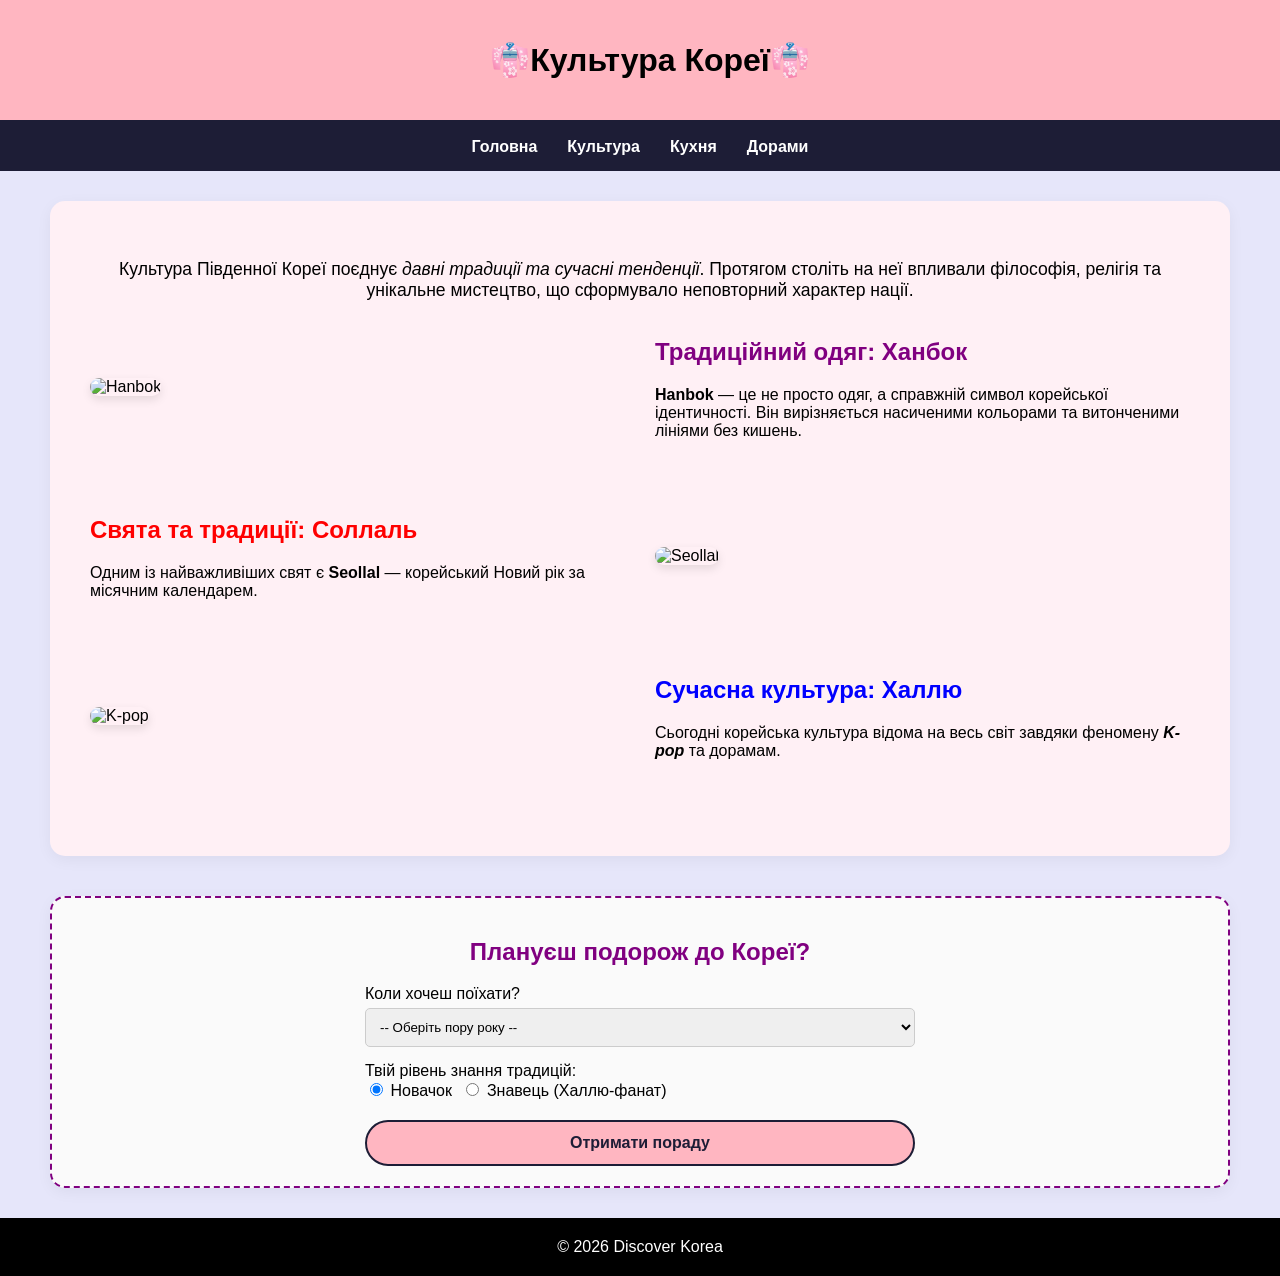
==== culture.html @ 71c51e65 "Add files via upload" ====
<!DOCTYPE html>
<html lang="uk">
<head>
    <meta charset="UTF-8">
    <title>Культура Кореї</title>
    <link rel="icon" href="images/культура.jpg" type="image/jpeg">
    <link rel="stylesheet" href="style (2).css">
    <style>
    body {
        background-color: #E6E6FA !important;
    }
</style>
</head> 
<body>
    <div class="topBar">
        <h1 style="margin-left: 20px;">👘Культура Кореї👘</h1>
    </div>

    <nav class="menu">
        <a href="index.html">Головна</a>
        <a href="culture.html">Культура</a>
        <a href="food.html">Кухня</a>
        <a href="dorama.html">Дорами</a>
    </nav>

    <main class="info-box">
        <p style="text-align: center; font-size: 1.1em;">Культура Південної Кореї поєднує <i>давні традиції та сучасні тенденції</i>. Протягом століть на неї впливали філософія, релігія та унікальне мистецтво, що сформувало неповторний характер нації.</p>

        <div class="culture-row">
            <div class="culture-img-box">
                <img src="images/hanbok.jpg.jpg" alt="Hanbok">
            </div>
            <div class="culture-text-box">
                <h2 style="color: purple">Традиційний одяг: Ханбок</h2>
                <p><strong>Hanbok</strong> — це не просто одяг, а справжній символ корейської ідентичності. Він вирізняється насиченими кольорами та витонченими лініями без кишень.</p>
            </div>
        </div>

        <div class="culture-row reverse">
            <div class="culture-img-box">
                <img src="images/seollal.jpg.jpg" alt="Seollal">
            </div>
            <div class="culture-text-box">
                <h2 style="color: red">Свята та традиції: Соллаль</h2>
                <p>Одним із найважливіших свят є <strong>Seollal</strong> — корейський Новий рік за місячним календарем.</p>
            </div>
        </div>

        <div class="culture-row">
            <div class="culture-img-box">
                <img src="images/k-pop.jpg.jpg" alt="K-pop">
            </div>
            <div class="culture-text-box">
                <h2 style="color: blue">Сучасна культура: Халлю</h2>
                <p>Сьогодні корейська культура відома на весь світ завдяки феномену <i><strong>K-pop</strong></i> та дорамам.</p>
            </div>
        </div>
    </main>
    
   <section class="info-box" style="margin-top: 40px; border: 2px dashed purple; background: #fafafa; padding: 20px;">
    <h2 style="text-align: center; color: purple;">Плануєш подорож до Кореї?</h2>
    
    <div style="max-width: 550px; margin: 0 auto;">
        <div class="form-group">
            <label>Коли хочеш поїхати?</label>
            <select id="seasonSelect" style="padding: 10px; width: 100%; border-radius: 5px; border: 1px solid #ccc; margin-top: 5px;">
                <option value="">-- Оберіть пору року --</option>
                <option value="spring">Весна</option>
                <option value="autumn">Осінь</option>
                <option value="winter">Зима</option>
            </select>
        </div>

        <div class="form-group" style="margin-top: 15px;">
            <label>Твій рівень знання традицій:</label><br>
            <input type="radio" name="level" value="beginner" checked> Новачок
            <input type="radio" name="level" value="pro" style="margin-left: 10px;"> Знавець (Халлю-фанат)
        </div>

        <button type="button" class="btn-info" style="margin-top: 20px; width: 100%; padding: 12px; cursor: pointer;" onclick="getAdvice()">Отримати пораду</button>
    </div>
</section>

<div id="adviceModal" class="modal-overlay" onclick="closeAdvice()">
    <div class="modal-content" onclick="event.stopPropagation()">
        <span class="close-btn" onclick="closeAdvice()">&times;</span>
        <div id="adviceResult">
            <div style="text-align: center; background: #f9f9f9; border-radius: 10px; overflow: hidden;">
                <img id="adviceImg" src="" alt="Korea">
            </div>
            <p id="adviceText"></p>
        </div>
    </div>
</div>
    <footer style="text-align: center; padding: 20px; background: black; color: white;">
        &copy; 2026 Discover Korea
    </footer>

    <script src="script.js"></script>
</body>
</html>
---- style (2).css ----
/* --- ОСНОВНІ СТИЛІ --- */
body { 
    margin: 0; 
    font-family: 'Segoe UI', Tahoma, Geneva, Verdana, sans-serif; 
    background-color: whitesmoke; 
    color: black;
}

/* --- ШАПКА (Top Bar) --- */
.topBar { 
    height: 120px; 
    background-color: lightpink; 
    display: flex; 
    justify-content: center; 
    align-items: center; 
    border-bottom: 3px solid #1d1d36; /* Темна лінія */
}

/* --- МЕНЮ НАВІГАЦІЇ --- */
.menu { 
    background: #1d1d36; 
    color: white; /*колір тексту на смузі, де пише Головна, Культура, Їжа */
    padding: 15px; 
    display: flex; 
    justify-content: center; 
    gap: 30px; 
}

.menu a { 
    color: white; 
    text-decoration: none; 
    font-weight: bold; 
    transition: 0.3s; /*плавна зміна  кольору */
}

.menu a:hover { 
    color: lightpink; /* Ефект при наведенні */
}

/* --- ВЕЛИКИЙ СЛАЙДЕР / БАНЕР --- */
.slider-wrapper {
    position: relative;
    width: 100%;
    height: 500px;
    overflow: hidden;
}

.slider {
    display: flex;
    width: 100%;
    height: 100%;
    overflow-x: auto; /* дозволяє гортати вліво-вправо слайди */ 
    scroll-snap-type: x mandatory; /* прокрутка слайду до кінця */ 
    scroll-behavior: smooth; /* плавна прокрутка */ 
    scrollbar-width: none;
}

.slider::-webkit-scrollbar {
    display: none; /* Приховуємо смугу прокрутки для Chrome*/
}

.slide {
    flex: 0 0 100%;
    height: 100%;
    scroll-snap-align: start; /* Слайд автоматично "прилипає" до лівого краю при гортанні */
    background-size: cover;
    background-position: center;
    display: flex; /* Вмикаємо Flexbox для керування текстом всередині */
    align-items: center;
    padding-left: 50px; /* Відступ тексту від лівого краю картинки */
    color: white;
}


.hero { 
    /* Створює напівпрозорий темний шар поверх картинки, щоб текст був чітким */
    background: linear-gradient(rgba(0,0,0,0.5), rgba(0,0,0,0.5)), url('images/korea.jpg.jpg'); 
    background-size: cover; 
    background-position: center;
    height: 450px; 
    color: white; 
    display: flex; 
    flex-direction: column; /* Розставляє елементи (заголовок, текст) один під одним */
    justify-content: center; 
    padding-left: 50px;
}

.slide-content h1 {
    font-size: 50px;
    margin: 0;
    text-shadow: 2px 2px 10px rgba(0,0,0,0.5); /* Легка тінь для літер, щоб білий текст добре читався на світлих фото */
}

.slide-content p {
    font-size: 22px; /* Розмір шрифту для підзаголовка */
    margin-top: 10px;
}

/* навігаційні кнопки: */ 
.slider-nav {
    position: absolute; /* Дозволяє розмістити крапки поверх картинки слайдера */
    bottom: 30px;
    left: 50%; /* Зсуває початок панелі на центр екрана */
    transform: translateX(-50%); /* Вирівнює панель точно по центру (компенсує її власну ширину) */
    display: flex; /* Виставляє крапочки в один горизонтальний ряд */
    gap: 15px;
}

/* налаштування кожного окремого кружечка: */ 
.slider-nav a {
    width: 14px;
    height: 14px;
    background: white;
    opacity: 0.6; /* напівпрозорість */
    border-radius: 50%;
    transition: 0.3s; /* Плавність при наведенні курсором */
}
/* --- СТРІЛКИ СЛАЙДЕРА --- */
.slider-arrows {
    position: absolute;
    top: 50%;
    width: 100%;
    display: flex;
    justify-content: space-between;
    transform: translateY(-50%);
    z-index: 10; /* Щоб стрілки були над слайдами */
    pointer-events: none; /* Щоб область між стрілками не заважала клікати на слайд */
}

.arrow {
   pointer-events: auto;
    background: rgba(0, 0, 0, 0.3);
    color: white;
    text-decoration: none;
    font-size: 24px;
    padding: 15px 10px; /* 15px зверху/знизу, 10px з боків */
    width: 40px;        /* Фіксована вузька ширина */
    border: none;       /* Прибираємо стандартну рамку кнопки */
    display: flex;
    justify-content: center;
    align-items: center;
    transition: 0.3s;
    cursor: pointer;
    user-select: none;
}

.arrow:hover {
    background: rgba(0, 0, 0, 0.7);
    color: lightpink;
}

.prev {
    border-radius: 0 5px 5px 0;
}

.next {
    border-radius: 5px 0 0 5px;
}

/* --- КОНТЕНТ ТА КАРТКИ --- */
.info-box { 
    background-color: lavenderblush; 
    padding: 40px; 
    margin: 30px 50px; /* Зовнішні відступи: 30px зверху/знизу та 50px по боках */
    border-radius: 15px; 
    box-shadow: 0 4px 15px rgba(0,0,0,0.05);
}

/* картка з цікавим фактом */
.fact-card {
    background: white;
    border-left: 5px solid #0047a0;
    padding: 15px;
    margin: 10px 0;
    font-style: italic;
}

/* --- КАРУСЕЛЬ ФОТОГРАФІЙ --- */
.carousel-container {
    width: 100%;
    overflow-x: auto; /* Дозволяє горизонтальну прокрутку, якщо фото не вміщуються */
    white-space: nowrap; /* Забороняє фотографіям переноситися на новий рядок */
    padding: 10px 0;
    scroll-snap-type: x mandatory; /* Вмикає ефект "магніту": фото чітко зупиняються по центру */
    scrollbar-width: thin;
}

.carousel-container::-webkit-scrollbar { height: 8px; }
.carousel-container::-webkit-scrollbar-thumb {
    background: #0047a0; /* Фарбує повзунок у синій колір  */
    border-radius: 10px;
}

/* Вигляд кожної окремої фотографії */
.carousel-slide img {
    display: inline-block; /* Вишиковує фотографії в один ряд */
    width: 300px;
    height: 200px;
    object-fit: cover; /* Обрізає фото так, щоб воно заповнило блок без деформації */
    margin-right: 15px;
    border-radius: 10px;
    scroll-snap-align: center;
    transition: transform 0.3s; /* робить ефект збільшення плавним */
}

/* Ефект при наведенні мишкою */
.carousel-slide img:hover { transform: scale(1.05); }

/* --- РОЗДІЛ КУЛЬТУРА (Шаховий порядок) --- */
.culture-row {
    display: flex;
    align-items: center; /* Вирівнює фото і текст по центру один щодо одного по вертикалі */
    gap: 30px;
    margin-bottom: 40px;
}

.culture-row.reverse { flex-direction: row-reverse; } /* Міняє фото і текст місцями (текст стає зліва, фото — справа) */


.culture-img-box { flex: 1; } /* Каже блоку займати рівно половину (1 частину) ширини ряду */ 

/* Налаштування самої картинки */
.culture-img-box img {
    width: 100%;
    height: auto;
    border-radius: 10px;
    box-shadow: 0 4px 10px rgba(0,0,0,0.1);
}

.culture-text-box { flex: 1; }


/* --- СТОРІНКА ЇЖА ТА ТАБЛИЦІ --- */
.food-bg { background-color: lightpink; }

.food-table {
    width: 100%;
    border-collapse: collapse;
    margin: 20px 0;
    background: white;
}

/* Стиль для заголовків таблиці */
.food-table th {
    background-color: palevioletred; 
    color: white;
    padding: 12px;
}

/* Стиль для звичайних клітинок таблиці */
.food-table td {
    border: 1px solid #ddd;
    padding: 15px;
}

/* Налаштування для маленьких фото страв всередині таблиці */
.table-img {
    width: 120px;
    height: auto;
    border-radius: 5px;
}

/* --- ЕТИКЕТ --- */
.etiquette-box {
    background-color: #f9f9f9;
    border-left: 5px solid #cd2e3a;
    padding: 20px;
    margin-top: 30px;
}

/* Заголовок всередині блоку етикету */
.etiquette-box h3 {
    margin-top: 0;
    color: #cd2e3a;
}

.hint {
    text-align: center;
    color: #888;
    font-size: 14px;
    font-style: italic;
}

/* --- СТИЛІ ДЛЯ НЕМОДАЛЬНОГО ВІКНА --- */
.dialog-box {
    position: fixed; /* Вікно "плаває" над контентом */
    bottom: 20px;    /* Відступ від нижнього краю */
    right: 20px;     /* Відступ від правого краю */
    width: 300px;
    background-color: white;
    border: 2px solid #1d1d36;
    border-radius: 12px;
    box-shadow: 0 10px 30px rgba(0,0,0,0.3); /* Тінь для об'єму */
    display: none;   /* Початково вікно сховане */
    z-index: 1001;   /* Щоб було поверх усіх елементів */
    overflow: hidden;
}

/* Шапка вікна з назвою та кнопкою закриття */
.dialog-header {
    background-color: lightpink;
    padding: 12px;
    display: flex;
    justify-content: space-between;
    align-items: center;
    border-bottom: 1px solid #ddd;
    font-weight: bold;
    color: #1d1d36;
}

/* Кнопка-хрестик */
#closeDialog {
    background: none;
    border: none;
    font-size: 24px;
    line-height: 1;
    cursor: pointer;
    color: #1d1d36;
}

/* Текст всередині вікна */
.dialog-content {
    padding: 15px;
    font-size: 15px;
    line-height: 1.5;
    color: #333;
}

/* --- СТИЛЬ КНОПКИ ВІДКРИТТЯ --- */
.btn-info {
    background-color: lightpink;
    color: #1d1d36;
    border: 2px solid #1d1d36;
    padding: 12px 25px;
    border-radius: 30px;
    font-weight: bold;
    font-size: 16px;
    cursor: pointer;
    transition: all 0.3s ease; /* Плавний ефект при наведенні */
    margin-top: 20px;
    display: inline-block;
}

.btn-info:hover {
    background-color: #1d1d36;
    color: white;
    transform: translateY(-2px); /* Кнопка трохи піднімається */
}
/* порада Культура */
/* Затемнення фону */
.modal-overlay {
    display: none;
    position: fixed;
    top: 0; left: 0;
    width: 100%; height: 100%;
    background: rgba(0, 0, 0, 0.7);
    z-index: 1000;
    justify-content: center;
    align-items: center;
}

/* Вікно, що вискакує */
.modal-content {
    background: white;
    padding: 25px;
    border-radius: 20px;
    max-width: 550px;
    width: 90%;
    position: relative;
    box-shadow: 0 10px 30px rgba(128, 0, 128, 0.3);
    animation: popup 0.4s ease-out; /* Анімація вискакування */
}

@keyframes popup {
    from { transform: scale(0.7); opacity: 0; }
    to { transform: scale(1); opacity: 1; }
}

.close-btn {
    position: absolute;
    top: 10px; right: 20px;
    font-size: 30px;
    cursor: pointer;
    color: #888;
}

#adviceImg {
    width: 100%;
    height: auto;
    max-height: 300px;
    object-fit: contain; /* Щоб фото не обрізалося */
    border-radius: 10px;
    display: block;      /* Щоб не було зайвих відступів знизу */
    margin: 0 auto;      /* Центрування */
}

#adviceText {
    margin-top: 15px;
    font-size: 1.05rem;
    line-height: 1.6;
    color: #333;
    text-align: justify;
}
/* === СТИЛІ ДЛЯ ФІЛЬТРІВ ТА ДИНАМІЧНОЇ ТАБЛИЦІ === */
.filter-box {
    background-color: white;
    padding: 20px;
    border-radius: 12px;
    margin: 25px 0;
    border-left: 8px solid #cd2e3a;
}

.filter-box form {
    display: flex;
    flex-wrap: wrap;
    gap: 15px;
    align-items: end;
}

.filter-box label {
    display: flex;
    flex-direction: column;
    font-weight: bold;
    color: #333;
}

.filter-box select {
    padding: 8px 12px;
    border: 2px solid #1d1d36;
    border-radius: 8px;
    margin-top: 5px;
    font-size: 15px;
}

#foodsTable td {
    vertical-align: middle;
}

#foodsTable img {
    width: 110px;
    height: auto;
    border-radius: 8px;
    object-fit: cover;
}

/* Стиль для рівня гостроти */
.spicy {
    font-weight: bold;
    color: #cd2e3a;
}
/* --- ЦЕНТРУВАННЯ КОНТЕНТУ (ВІДСТУПИ ЗЛІВА І СПРАВА) --- */
.section {
    max-width: 1400px;           /* Обмежуємо ширину контенту */
    margin: 40px auto;           /* Центруємо блок по горизонталі */
    padding: 30px;               /* Внутрішній відступ від тексту до країв */
    background-color: #fce4ec;   /* Білий фон, як на скріншоті */
    border-radius: 15px;         /* Заокруглені кути */
    box-shadow: 0 4px 20px rgba(0,0,0,0.08); /* М'яка тінь */
}

body {
    background-color: lavender;  
}
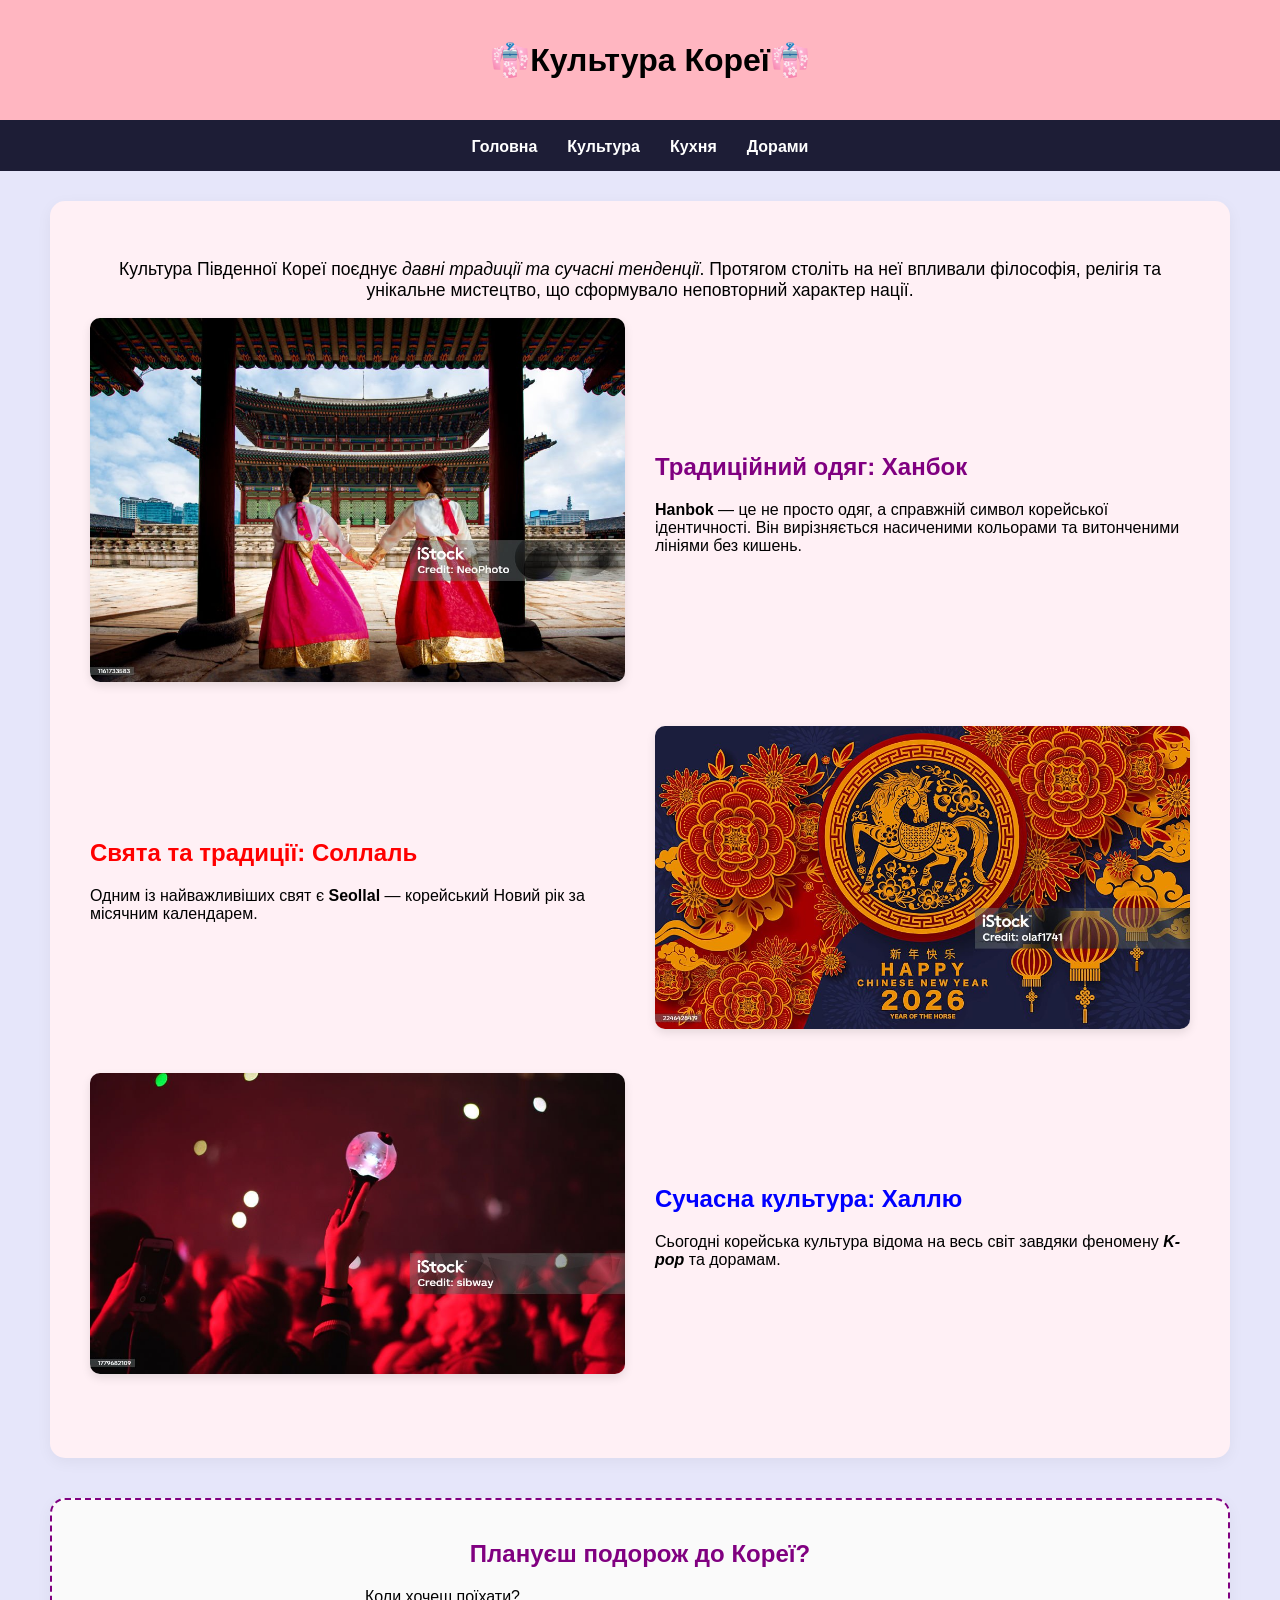
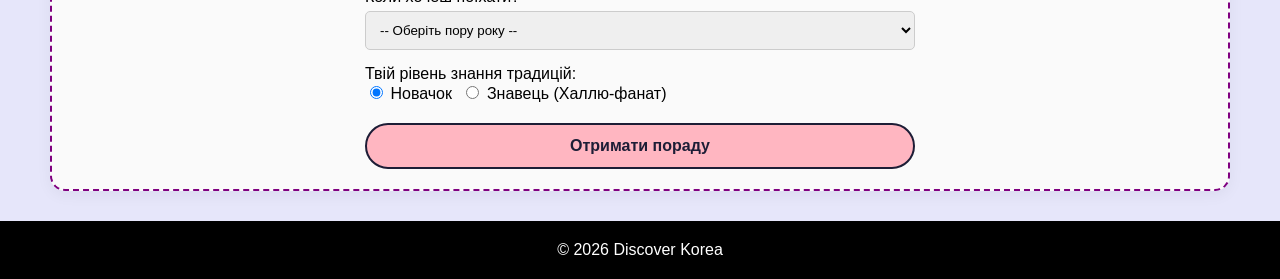
==== commit 9ac34fcd: "Fix stylesheet path and image links in culture.html Updated the stylesheet link and corrected image " ====
--- a/culture.html
+++ b/culture.html
@@ -4,7 +4,7 @@
     <meta charset="UTF-8">
     <title>Культура Кореї</title>
     <link rel="icon" href="images/культура.jpg" type="image/jpeg">
-    <link rel="stylesheet" href="style (2).css">
+    <link rel="stylesheet" href="CSS/style.css">
     <style>
     body {
         background-color: #E6E6FA !important;
@@ -98,4 +98,4 @@
 
     <script src="script.js"></script>
 </body>
-</html>+</html>
--- a/CSS/style.css
+++ b/CSS/style.css
@@ -0,0 +1,485 @@
+/* --- ОСНОВНІ СТИЛІ --- */
+body { 
+    margin: 0; 
+    font-family: 'Segoe UI', Tahoma, Geneva, Verdana, sans-serif; 
+    background-color: whitesmoke; 
+    color: black;
+}
+
+/* --- ШАПКА (Top Bar) --- */
+.topBar { 
+    height: 120px; 
+    background-color: lightpink; 
+    display: flex; 
+    justify-content: center; 
+    align-items: center; 
+    border-bottom: 3px solid #1d1d36; /* Темна лінія */
+}
+
+/* --- МЕНЮ НАВІГАЦІЇ --- */
+.menu { 
+    background: #1d1d36; 
+    color: white; /*колір тексту на смузі, де пише Головна, Культура, Їжа */
+    padding: 15px; 
+    display: flex; 
+    justify-content: center; 
+    gap: 30px; 
+}
+
+.menu a { 
+    color: white; 
+    text-decoration: none; 
+    font-weight: bold; 
+    transition: 0.3s; /*плавна зміна  кольору */
+}
+
+.menu a:hover { 
+    color: lightpink; /* Ефект при наведенні */
+}
+
+/* --- ВЕЛИКИЙ СЛАЙДЕР / БАНЕР --- */
+.slider-wrapper {
+    position: relative;
+    width: 100%;
+    height: 500px;
+    overflow: hidden;
+}
+
+.slider {
+    display: flex;
+    width: 100%;
+    height: 100%;
+    overflow-x: auto; /* дозволяє гортати вліво-вправо слайди */ 
+    scroll-snap-type: x mandatory; /* прокрутка слайду до кінця */ 
+    scroll-behavior: smooth; /* плавна прокрутка */ 
+    scrollbar-width: none;
+}
+
+.slider::-webkit-scrollbar {
+    display: none; /* Приховуємо смугу прокрутки для Chrome*/
+}
+
+.slide {
+    flex: 0 0 100%;
+    height: 100%;
+    scroll-snap-align: start; /* Слайд автоматично "прилипає" до лівого краю при гортанні */
+    background-size: cover;
+    background-position: center;
+    display: flex; /* Вмикаємо Flexbox для керування текстом всередині */
+    align-items: center;
+    padding-left: 50px; /* Відступ тексту від лівого краю картинки */
+    color: white;
+}
+
+
+.hero { 
+    /* Створює напівпрозорий темний шар поверх картинки, щоб текст був чітким */
+    background: linear-gradient(rgba(0,0,0,0.5), rgba(0,0,0,0.5)), url('images/korea.jpg.jpg'); 
+    background-size: cover; 
+    background-position: center;
+    height: 450px; 
+    color: white; 
+    display: flex; 
+    flex-direction: column; /* Розставляє елементи (заголовок, текст) один під одним */
+    justify-content: center; 
+    padding-left: 50px;
+}
+
+.slide-content h1 {
+    font-size: 50px;
+    margin: 0;
+    text-shadow: 2px 2px 10px rgba(0,0,0,0.5); /* Легка тінь для літер, щоб білий текст добре читався на світлих фото */
+}
+
+.slide-content p {
+    font-size: 22px; /* Розмір шрифту для підзаголовка */
+    margin-top: 10px;
+}
+
+/* навігаційні кнопки: */ 
+.slider-nav {
+    position: absolute; /* Дозволяє розмістити крапки поверх картинки слайдера */
+    bottom: 30px;
+    left: 50%; /* Зсуває початок панелі на центр екрана */
+    transform: translateX(-50%); /* Вирівнює панель точно по центру (компенсує її власну ширину) */
+    display: flex; /* Виставляє крапочки в один горизонтальний ряд */
+    gap: 15px;
+}
+
+/* налаштування кожного окремого кружечка: */ 
+.slider-nav a {
+    width: 14px;
+    height: 14px;
+    background: white;
+    opacity: 0.6; /* напівпрозорість */
+    border-radius: 50%;
+    transition: 0.3s; /* Плавність при наведенні курсором */
+}
+/* --- СТРІЛКИ СЛАЙДЕРА --- */
+.slider-arrows {
+    position: absolute;
+    top: 50%;
+    width: 100%;
+    display: flex;
+    justify-content: space-between;
+    transform: translateY(-50%);
+    z-index: 10; /* Щоб стрілки були над слайдами */
+    pointer-events: none; /* Щоб область між стрілками не заважала клікати на слайд */
+}
+
+.arrow {
+   pointer-events: auto;
+    background: rgba(0, 0, 0, 0.3);
+    color: white;
+    text-decoration: none;
+    font-size: 24px;
+    padding: 15px 10px; /* 15px зверху/знизу, 10px з боків */
+    width: 40px;        /* Фіксована вузька ширина */
+    border: none;       /* Прибираємо стандартну рамку кнопки */
+    display: flex;
+    justify-content: center;
+    align-items: center;
+    transition: 0.3s;
+    cursor: pointer;
+    user-select: none;
+}
+
+.arrow:hover {
+    background: rgba(0, 0, 0, 0.7);
+    color: lightpink;
+}
+
+.prev {
+    border-radius: 0 5px 5px 0;
+}
+
+.next {
+    border-radius: 5px 0 0 5px;
+}
+
+/* --- КОНТЕНТ ТА КАРТКИ --- */
+.info-box { 
+    background-color: lavenderblush; 
+    padding: 40px; 
+    margin: 30px 50px; /* Зовнішні відступи: 30px зверху/знизу та 50px по боках */
+    border-radius: 15px; 
+    box-shadow: 0 4px 15px rgba(0,0,0,0.05);
+}
+
+/* картка з цікавим фактом */
+.fact-card {
+    background: white;
+    border-left: 5px solid #0047a0;
+    padding: 15px;
+    margin: 10px 0;
+    font-style: italic;
+}
+
+/* --- КАРУСЕЛЬ ФОТОГРАФІЙ --- */
+.carousel-container {
+    width: 100%;
+    overflow-x: auto; /* Дозволяє горизонтальну прокрутку, якщо фото не вміщуються */
+    white-space: nowrap; /* Забороняє фотографіям переноситися на новий рядок */
+    padding: 10px 0;
+    scroll-snap-type: x mandatory; /* Вмикає ефект "магніту": фото чітко зупиняються по центру */
+    scrollbar-width: thin;
+}
+
+.carousel-container::-webkit-scrollbar { height: 8px; }
+.carousel-container::-webkit-scrollbar-thumb {
+    background: #0047a0; /* Фарбує повзунок у синій колір  */
+    border-radius: 10px;
+}
+
+/* Вигляд кожної окремої фотографії */
+.carousel-slide img {
+    display: inline-block; /* Вишиковує фотографії в один ряд */
+    width: 300px;
+    height: 200px;
+    object-fit: cover; /* Обрізає фото так, щоб воно заповнило блок без деформації */
+    margin-right: 15px;
+    border-radius: 10px;
+    scroll-snap-align: center;
+    transition: transform 0.3s; /* робить ефект збільшення плавним */
+}
+
+/* Ефект при наведенні мишкою */
+.carousel-slide img:hover { transform: scale(1.05); }
+.fact-card ul {
+    padding-left: 20px; /* додає відступ зліва для крапок списку */
+    margin-top: 2px;   /* відокремлює список від заголовка h3 */
+}
+
+.fact-card li {
+    margin-bottom: 10px; /* додає простір між пунктами про палаци та острів Чеджу */
+}
+
+/* --- РОЗДІЛ КУЛЬТУРА (Шаховий порядок) --- */
+.culture-row {
+    display: flex;
+    align-items: center; /* Вирівнює фото і текст по центру один щодо одного по вертикалі */
+    gap: 30px;
+    margin-bottom: 40px;
+}
+
+.culture-row.reverse { flex-direction: row-reverse; } /* Міняє фото і текст місцями (текст стає зліва, фото — справа) */
+
+
+.culture-img-box { flex: 1; } /* Каже блоку займати рівно половину (1 частину) ширини ряду */ 
+
+/* Налаштування самої картинки */
+.culture-img-box img {
+    width: 100%;
+    height: auto;
+    border-radius: 10px;
+    box-shadow: 0 4px 10px rgba(0,0,0,0.1);
+}
+
+.culture-text-box { flex: 1; }
+.culture-page {
+    background-color: #E6E6FA !important;
+}
+
+/* --- СТОРІНКА ЇЖА ТА ТАБЛИЦІ --- */
+.food-bg { background-color: lightpink; }
+
+.food-table {
+    width: 100%;
+    border-collapse: collapse;
+    margin: 20px 0;
+    background: white;
+}
+
+/* Стиль для заголовків таблиці */
+.food-table th {
+    background-color: palevioletred; 
+    color: white;
+    padding: 12px;
+}
+
+/* Стиль для звичайних клітинок таблиці */
+.food-table td {
+    border: 1px solid #ddd;
+    padding: 15px;
+}
+
+/* Налаштування для маленьких фото страв всередині таблиці */
+.table-img {
+    width: 120px;
+    height: auto;
+    border-radius: 5px;
+}
+
+/* --- ЕТИКЕТ --- */
+.etiquette-box {
+    background-color: #f9f9f9;
+    border-left: 5px solid #cd2e3a;
+    padding: 20px;
+    margin-top: 30px;
+}
+
+/* Заголовок всередині блоку етикету */
+.etiquette-box h3 {
+    margin-top: 0;
+    color: #cd2e3a;
+}
+
+.hint {
+    text-align: center;
+    color: #888;
+    font-size: 14px;
+    font-style: italic;
+}
+
+/* --- СТИЛІ ДЛЯ НЕМОДАЛЬНОГО ВІКНА --- */
+.dialog-box {
+    position: fixed; /* Вікно "плаває" над контентом */
+    bottom: 20px;    /* Відступ від нижнього краю */
+    right: 20px;     /* Відступ від правого краю */
+    width: 300px;
+    background-color: white;
+    border: 2px solid #1d1d36;
+    border-radius: 12px;
+    box-shadow: 0 10px 30px rgba(0,0,0,0.3); /* Тінь для об'єму */
+    display: none;   /* Початково вікно сховане */
+    z-index: 1001;   /* Щоб було поверх усіх елементів */
+    overflow: hidden;
+}
+
+/* Шапка вікна з назвою та кнопкою закриття */
+.dialog-header {
+    background-color: lightpink;
+    padding: 12px;
+    display: flex;
+    justify-content: space-between;
+    align-items: center;
+    border-bottom: 1px solid #ddd;
+    font-weight: bold;
+    color: #1d1d36;
+}
+
+/* Кнопка-хрестик */
+#closeDialog {
+    background: none;
+    border: none;
+    font-size: 24px;
+    line-height: 1;
+    cursor: pointer;
+    color: #1d1d36;
+}
+
+/* Текст всередині вікна */
+.dialog-content {
+    padding: 15px;
+    font-size: 15px;
+    line-height: 1.5;
+    color: #333;
+}
+
+/* --- СТИЛЬ КНОПКИ ВІДКРИТТЯ --- */
+.btn-info {
+    background-color: lightpink;
+    color: #1d1d36;
+    border: 2px solid #1d1d36;
+    padding: 12px 25px;
+    border-radius: 30px;
+    font-weight: bold;
+    font-size: 16px;
+    cursor: pointer;
+    transition: all 0.3s ease; /* Плавний ефект при наведенні */
+    margin-top: 20px;
+    display: inline-block;
+}
+
+.btn-info:hover {
+    background-color: #1d1d36;
+    color: white;
+    transform: translateY(-2px); /* Кнопка трохи піднімається */
+}
+
+/* порада Культура */
+/* Затемнення фону */
+.modal-overlay {
+    display: none;
+    position: fixed;
+    top: 0; left: 0;
+    width: 100%; height: 100%;
+    background: rgba(0, 0, 0, 0.7);
+    z-index: 1000;
+    justify-content: center;
+    align-items: center;
+}
+
+/* Вікно, що вискакує */
+.modal-content {
+    background: white;
+    padding: 25px;
+    border-radius: 20px;
+    max-width: 550px;
+    width: 90%;
+    position: relative;
+    box-shadow: 0 10px 30px rgba(128, 0, 128, 0.3);
+    animation: popup 0.4s ease-out; /* Анімація вискакування */
+}
+
+@keyframes popup {
+    from { transform: scale(0.7); opacity: 0; }
+    to { transform: scale(1); opacity: 1; }
+}
+
+.close-btn {
+    position: absolute;
+    top: 10px; right: 20px;
+    font-size: 30px;
+    cursor: pointer;
+    color: #888;
+}
+
+#adviceImg {
+    width: 100%;
+    height: auto;
+    max-height: 300px;
+    object-fit: contain; /* Щоб фото не обрізалося */
+    border-radius: 10px;
+    display: block;      /* Щоб не було зайвих відступів знизу */
+    margin: 0 auto;      /* Центрування */
+}
+
+#adviceText {
+    margin-top: 15px;
+    font-size: 1.05rem;
+    line-height: 1.6;
+    color: #333;
+    text-align: justify;
+}
+/* === СТИЛІ ДЛЯ ФІЛЬТРІВ ТА ДИНАМІЧНОЇ ТАБЛИЦІ ЇЖА=== */
+.filter-box {
+    background-color: #f9f9f9;
+    padding: 20px;
+    border-radius: 12px;
+    margin: 25px 0;
+    border-left: 5px solid #cd2e3a;
+}
+
+.filter-box form {
+    display: flex;
+    flex-wrap: wrap;
+    gap: 15px;
+    align-items: end;
+}
+
+.filter-box label {
+    display: flex;
+    flex-direction: column;
+    font-weight: bold;
+    color: #333;
+}
+
+.filter-box select {
+    padding: 8px 12px;
+    border: 2px solid #1d1d36;
+    border-radius: 8px;
+    margin-top: 5px;
+    font-size: 15px;
+}
+
+#foodsTable td {
+    vertical-align: middle;
+}
+
+#foodsTable img {
+    width: 110px;
+    height: auto;
+    border-radius: 8px;
+    object-fit: cover;
+}
+
+/* Стиль для рівня гостроти */
+.spicy {
+    font-weight: bold;
+    color: #cd2e3a;
+}
+
+/*СТИЛЬ СТОРІНКИ ДОРАМА*/
+/* Повідомлення про успіх і помилку */
+.success-message {
+    background: #d4edda;
+    color: #155724;
+    padding: 15px;
+    border-radius: 10px;
+    margin: 20px 0;
+    text-align: center;
+    font-size: 16px;
+    border: 1px solid #c3e6cb;
+}
+
+.error-message {
+    background: #f8d7da;
+    color: #721c24;
+    padding: 15px;
+    border-radius: 10px;
+    margin: 20px 0;
+    text-align: center;
+    font-size: 16px;
+    border: 1px solid #f5c6cb;
+}
